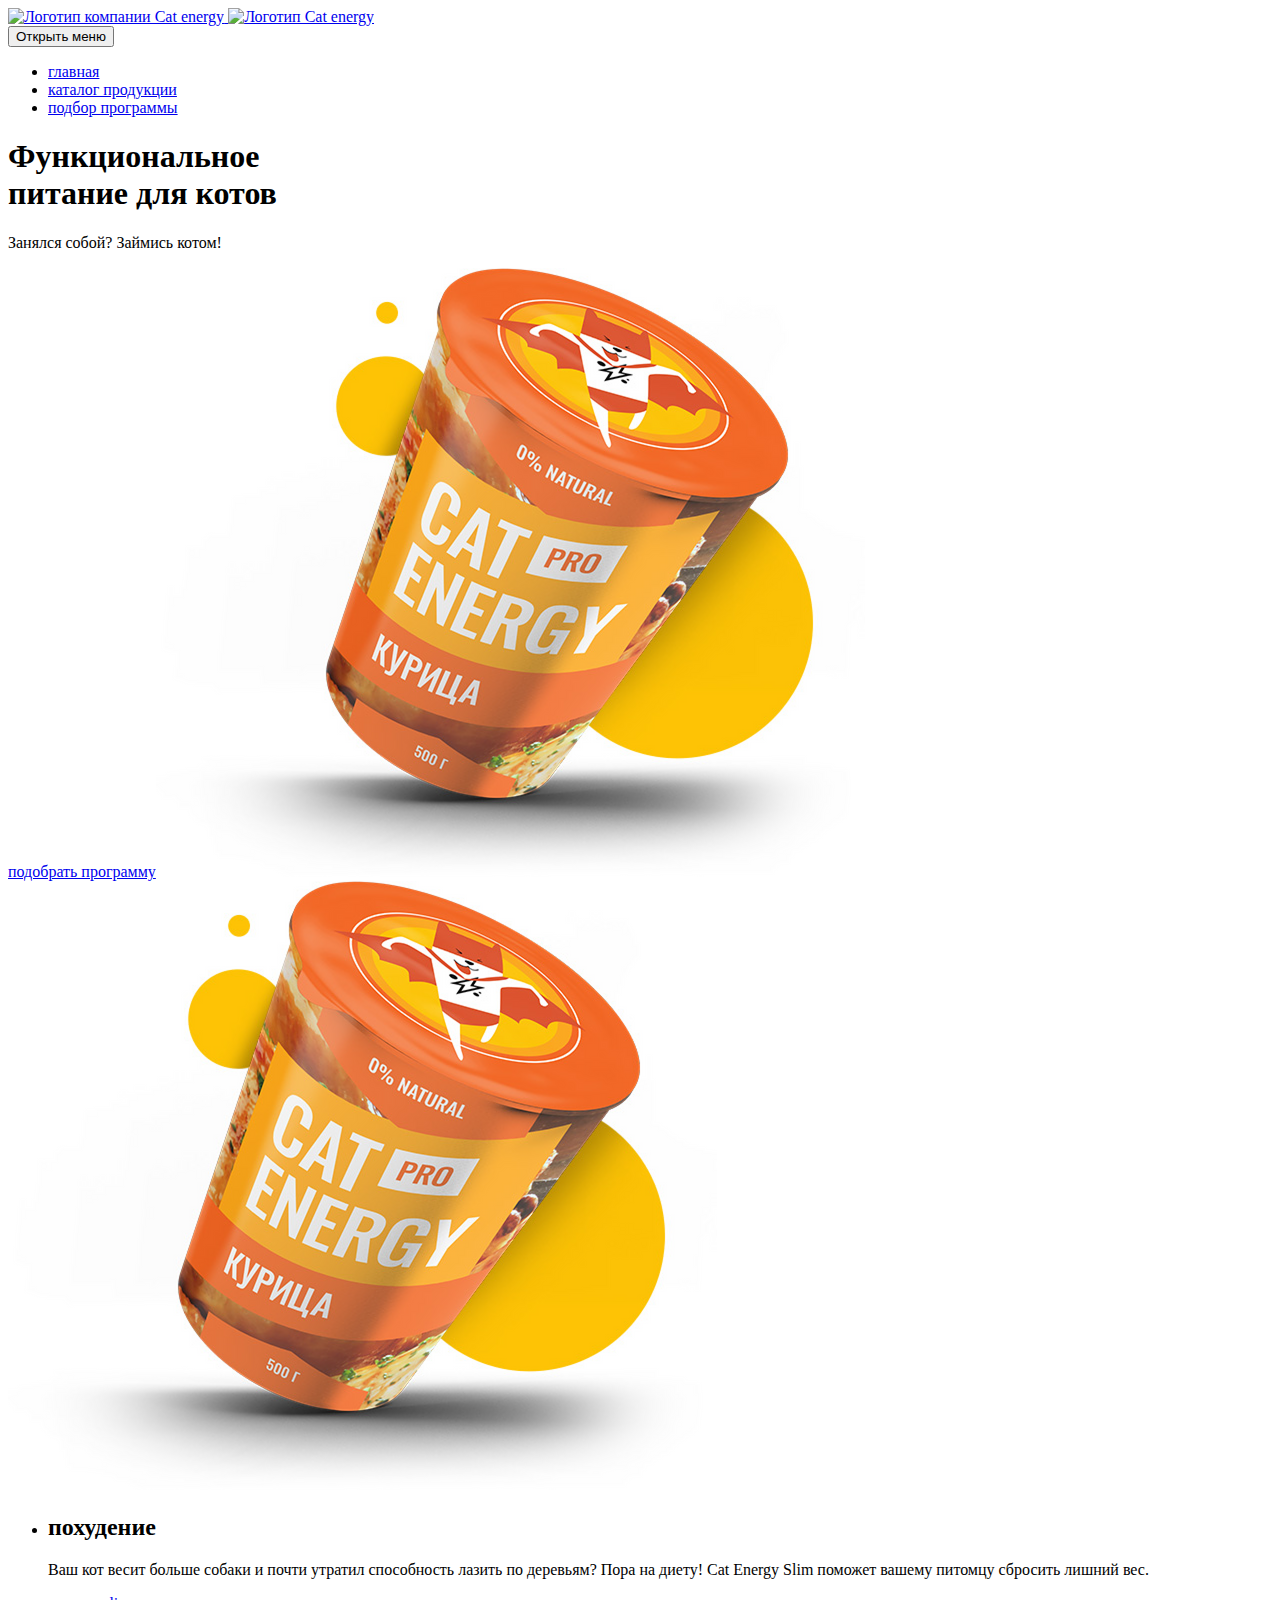
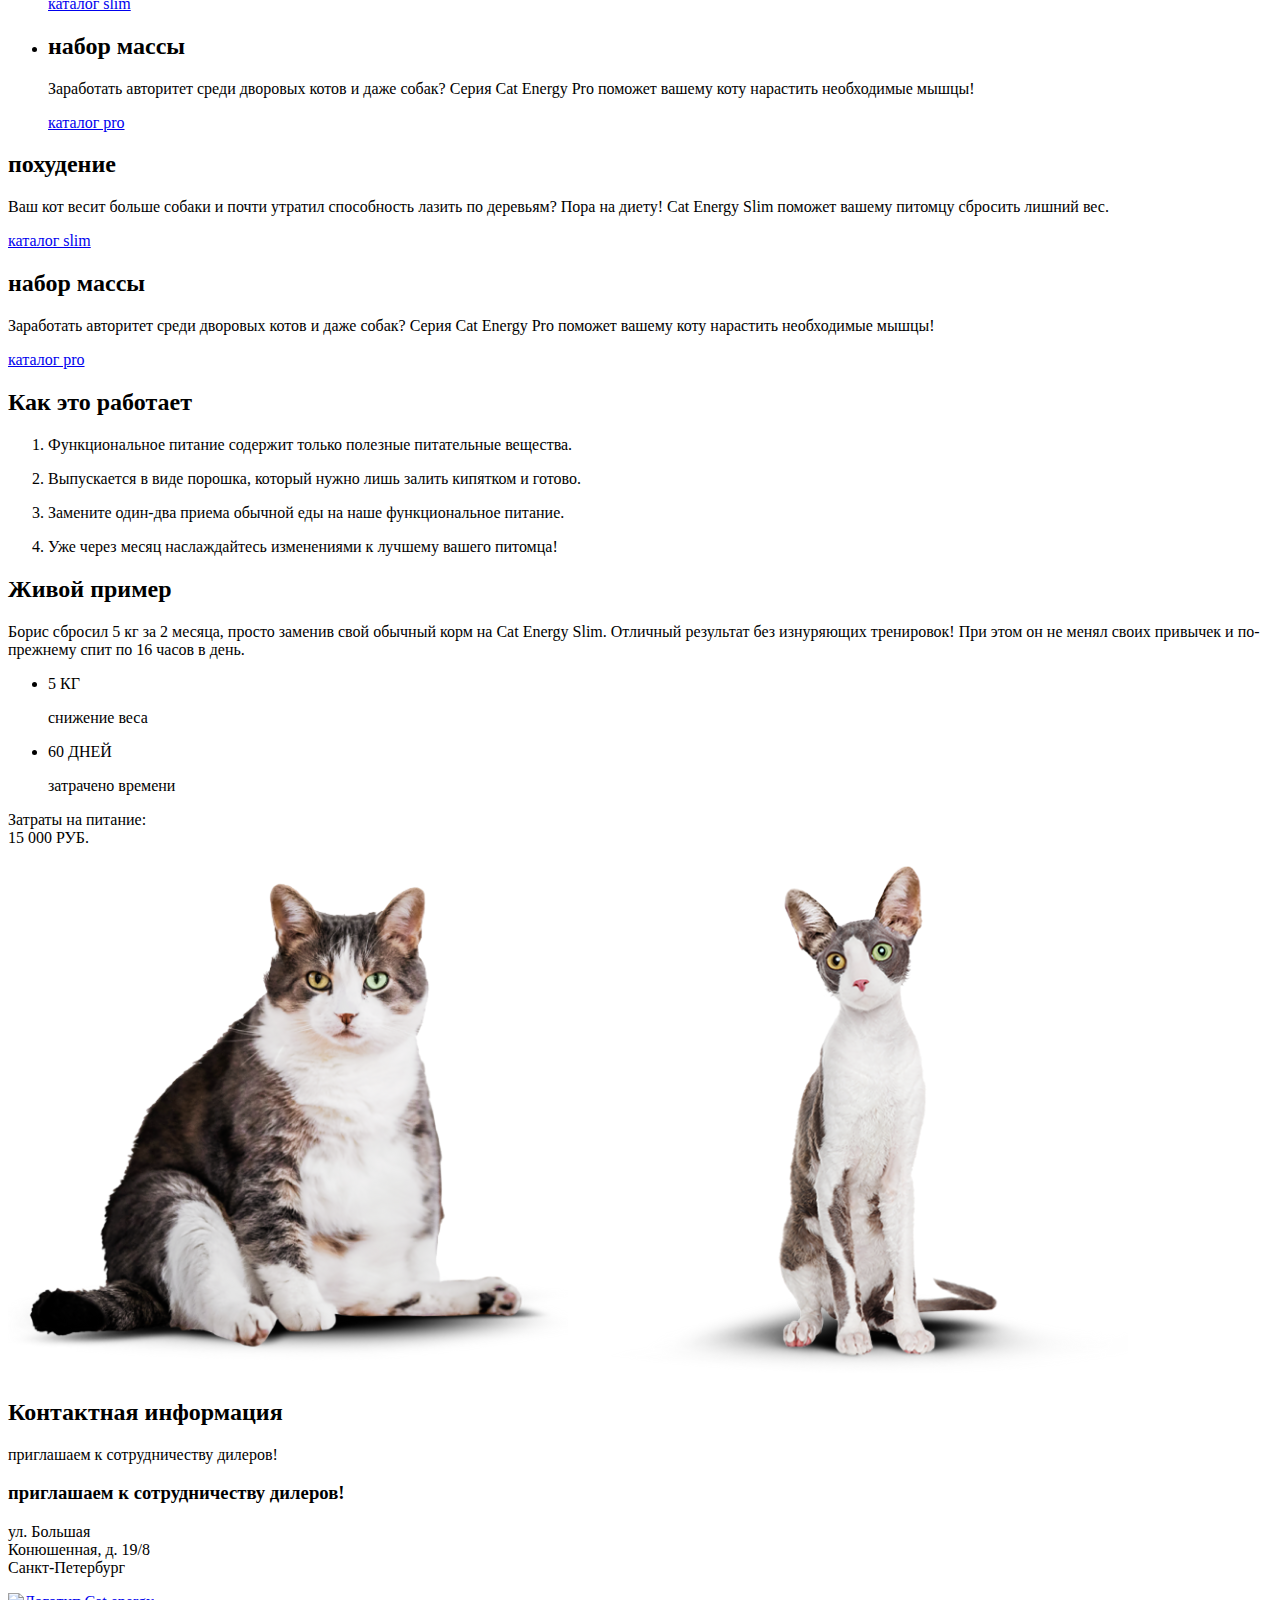
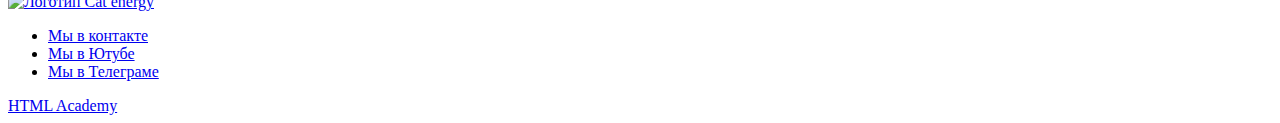
==== 3/index.html @ f0e19287 "Deploying to gh-pages from @ htmlacademy-adaptive/2425669-cat-energy-31@d6be0e3289ec68079226e17728bd" ====
<!DOCTYPE html><html class="page" lang="ru"><head><meta charset="UTF-8"><title>Cat energy</title><meta name="viewport" content="width=device-width,initial-scale=1"><link rel="stylesheet" href="styles/styles.css"><link rel="icon" href="favicon.ico"><!-- 32×32 --><link rel="icon" href="favicons/favicon.svg" type="image/svg+xml"><link rel="apple-touch-icon" href="favicons/apple.png"><!-- 180×180 --><link rel="manifest" href="manifest.webmanifest"><script src="scripts/index.js" defer="defer"></script></head><body class="page__body"><header class="main-header"><div class="main-logo"><a class="main-logo__link" href="index.html"><img class="main-logo__image" src="images/logo-mobile.svg" width="33" height="38" alt="Логотип компании Cat energy"> <img class="main-logo__name" src="images/logo-2.svg" width="101" height="18" alt="Логотип Cat energy"></a></div><nav class="main-nav"><button class="main-nav__toggle" type="button"><span class="visually-hidden">Открыть меню</span></button><div class="main-nav__wrapper"><ul class="main-nav__list site-list"><li class="site-list__item site-list__item--current"><a class="site-list__link site-list__link--current" href="#">главная</a></li><li class="site-list__item"><a class="site-list__link" href="catalog.html">каталог продукции</a></li><li class="site-list__item"><a class="site-list__link" href="#">подбор программы</a></li></ul></div></nav></header><main class="main-container"><section class="more"><div class="more-wrapper"><h1 class="more-wrapper__name">Функциональное<br>питание для котов</h1><p class="more-wrapper__intro">Занялся собой? Займись котом!</p><a class="more-wrapper__link-button button" href="#">подобрать программу</a><picture><source width="552" height="499" type="image/png" media="(min-width: 1440px)" srcset="images/index-can-desktop@1x.png, images/index-can-desktop@2x.png 2x"><source width="709" height="609" type="image/png" media="(min-width: 768px)" srcset="images/index-can-tablet@1x.png, images/index-can-tablet@2x.png 2x"><img class="more__images" src="images/index-can-mobile@1x.png" srcset="images/index-can-mobile@2x.png" width="280" height="270" alt="Оранжевая банка с курицей Cat energy pro"></picture><picture><source width="552" height="499" type="image/png" media="(min-width: 1440px)" srcset="images/index-can-desktop-2x@1x.png, images/index-can-desktop-2x@2x.png 2x"><source width="709" height="609" type="image/png" media="(min-width: 768px)" srcset="images/index-can-tablet-2x@1x.png, images/index-can-tablet-2x@2x.png 2x"><img class="more__images" src="images/index-can-mobile-2x@1x.png" srcset="images/index-can-mobile-2x@2x.png" width="280" height="270" alt="Оранжевая банка с курицей Cat energy pro"></picture></div></section><section class="preview"><div class="preview__wrapper"><ul class="preview__list"><li class="preview__item"><h2 class="preview__title preview__title--weight-loss">похудение</h2><p class="preview__text">Ваш кот весит больше собаки и почти утратил способность лазить по деревьям? Пора на диету! Cat Energy Slim поможет вашему питомцу сбросить лишний вес.</p><a class="preview__link" href="catalog.html">каталог slim</a></li><li class="preview__item"><h2 class="preview__title preview__title--weight-gain">набор массы</h2><p class="preview__text">Заработать авторитет среди дворовых котов и даже собак? Серия Cat Energy Pro поможет вашему коту нарастить необходимые мышцы!</p><a class="preview__link" href="catalog.html">каталог pro</a></li></ul></div><h2 class="preview__title preview__title--weight-loss">похудение</h2><p class="preview__text">Ваш кот весит больше собаки и почти утратил способность лазить по деревьям? Пора на диету! Cat Energy Slim поможет вашему питомцу сбросить лишний вес.</p><a class="preview__link" href="catalog.html">каталог slim</a></section><section class="preview"><h2 class="preview__title preview__title--weight-gain">набор массы</h2><p class="preview__text">Заработать авторитет среди дворовых котов и даже собак? Серия Cat Energy Pro поможет вашему коту нарастить необходимые мышцы!</p><a class="preview__link" href="catalog.html">каталог pro</a></section><section class="advantages"><div class="advantages__wrapper"><h2 class="advantages__title">Как это работает</h2><ol class="advantages__list"><li class="advantages__item advantages__item-one"><p class="advantages__text">Функциональное питание содержит только полезные питательные вещества.</p></li><li class="advantages__item advantages__item-two"><p class="advantages__text">Выпускается в виде порошка, который нужно лишь залить кипятком и готово.</p></li><li class="advantages__item advantages__item-free"><p class="advantages__text">Замените один-два приема обычной еды на наше функциональное питание.</p></li><li class="advantages__item advantages__item-for"><p class="advantages__text">Уже через месяц наслаждайтесь изменениями к лучшему вашего питомца!</p></li></ol></div></section><section class="stats"><div class="stats__wrapper"><h2 class="stats__feedback">Живой пример</h2><p class="stats__statistics">Борис сбросил 5 кг за 2 месяца, просто заменив свой обычный корм на Cat Energy Slim. Отличный результат без изнуряющих тренировок! При этом он не менял своих привычек и по-прежнему спит по 16 часов в день.</p><div class="stats__item"><ul class="stats__list"><li class="stats__item"><p class="stats__number">5 КГ</p><p class="stats__description">снижение веса</p></li><li class="stats__item"><p class="stats__number">60 ДНЕЙ</p><p class="stats__description">затрачено времени</p></li></ul><p class="stats__total-cost">Затраты на питание:<br>15 000 РУБ.</p></div></div><div class="slider"><picture><source width="560" height="512" type="image/png" media="(min-width: 768px)" srcset="images/viewport-tablet-before@1x.png, viewport-tablet-before@2x.png 2x"><img class="slider__foto-before" src="images/viewport-mobile-before@1x.png" srcset="images/viewport-mobile-before@2x.png" width="280" height="256" alt="Кот Борис До похудения"></picture><picture><source width="560" height="512" type="image/png" media="(min-width: 768px)" srcset="images/viewport-tablet-after@1x.png, viewport-tablet-after@2x.png 2x"><img class="slider__foto-after" src="images/viewport-mobile-after@1x.png" srcset="images/viewport-mobile-after@2x.png" width="280" height="256" alt="Кот Борис После похудения"></picture></div></section><section class="adress"><div class="adress-wrapper"><h2 class="visually-hidden">Контактная информация</h2><p class="adress-wrapper__slogan">приглашаем к сотрудничеству дилеров!</p><h3 class="adress-wrapper__slogan">приглашаем к сотрудничеству дилеров!</h3><p class="adress-wrapper__text">ул. Большая<br>Конюшенная, д. 19/8<br>Санкт-Петербург</p><div class="map"></div></div></section></main><footer class="main-footer"><div class="main-logo"><a class="main-logo__link" href="index.html"><img class="main-logo__name" src="images/logo-2.svg" width="101" height="18" alt="Логотип Cat energy"></a></div><div class="main-footer__social"><ul class="social"><li class="social__item"><a class="social__link social__link--vk" href="#"><span class="visually-hidden">Мы в контакте</span></a></li><li class="social__item"><a class="social__link social__link--yuotube" href="#"><span class="visually-hidden">Мы в Ютубе</span></a></li><li class="social__item"><a class="social__link social__link--telegram" href="#"><span class="visually-hidden">Мы в Телеграме</span></a></li></ul></div><div class="main-footer__copyright copyright"><a class="copyright__link" href="https://htmlacademy.ru/intensive/adaptive">HTML Academy</a></div></footer></body></html>
---- 3/styles/styles.css ----
.header{color:#fff;background-color:#639;padding:10px 15px}
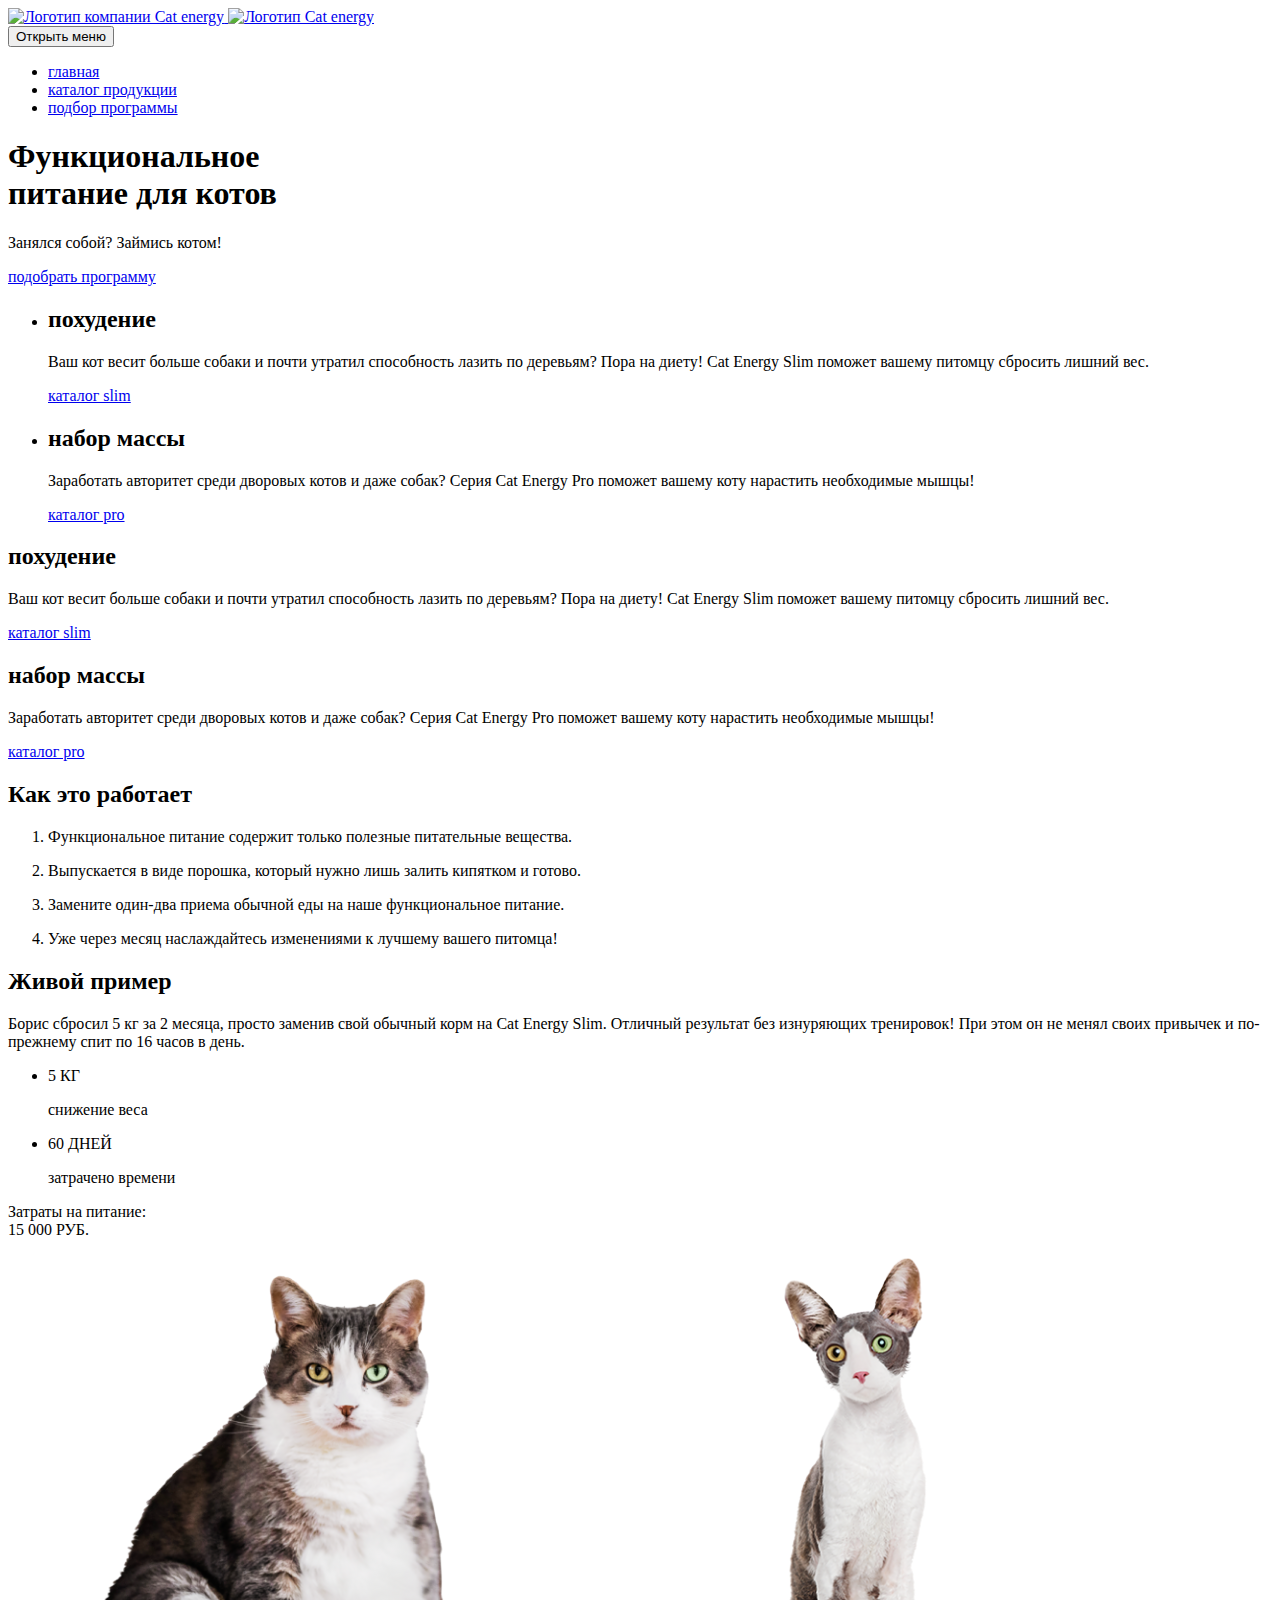
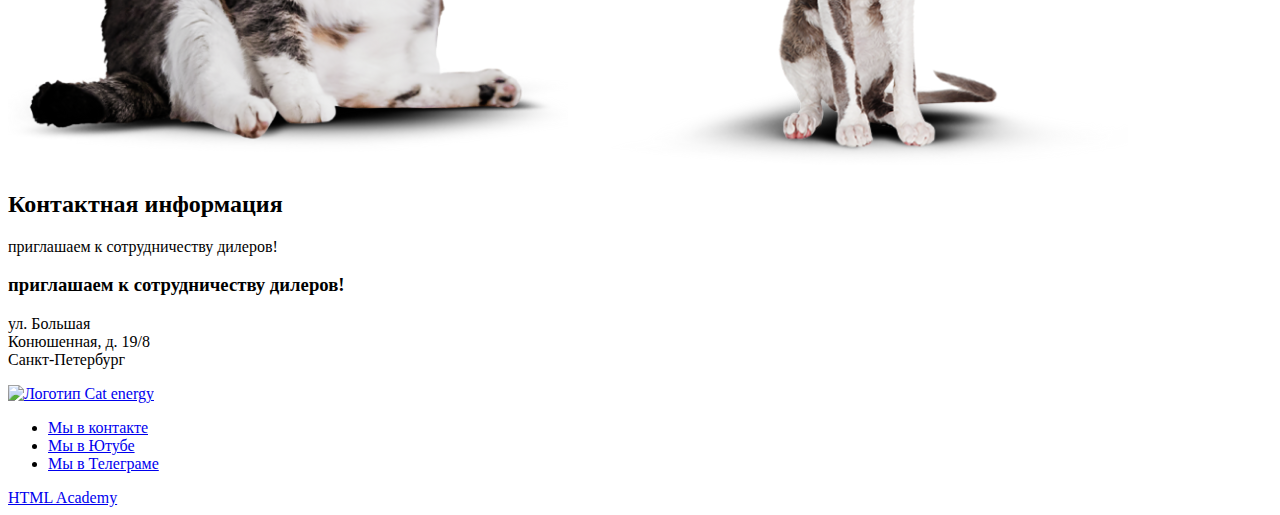
==== commit 296e9abc: "Deploying to gh-pages from @ htmlacademy-adaptive/2425669-cat-energy-31@d6be0e3289ec68079226e17728bd" ====
--- a/3/index.html
+++ b/3/index.html
@@ -1 +1 @@
-<!DOCTYPE html><html class="page" lang="ru"><head><meta charset="UTF-8"><title>Cat energy</title><meta name="viewport" content="width=device-width,initial-scale=1"><link rel="stylesheet" href="styles/styles.css"><link rel="icon" href="favicon.ico"><!-- 32×32 --><link rel="icon" href="favicons/favicon.svg" type="image/svg+xml"><link rel="apple-touch-icon" href="favicons/apple.png"><!-- 180×180 --><link rel="manifest" href="manifest.webmanifest"><script src="scripts/index.js" defer="defer"></script></head><body class="page__body"><header class="main-header"><div class="main-logo"><a class="main-logo__link" href="index.html"><img class="main-logo__image" src="images/logo-mobile.svg" width="33" height="38" alt="Логотип компании Cat energy"> <img class="main-logo__name" src="images/logo-2.svg" width="101" height="18" alt="Логотип Cat energy"></a></div><nav class="main-nav"><button class="main-nav__toggle" type="button"><span class="visually-hidden">Открыть меню</span></button><div class="main-nav__wrapper"><ul class="main-nav__list site-list"><li class="site-list__item site-list__item--current"><a class="site-list__link site-list__link--current" href="#">главная</a></li><li class="site-list__item"><a class="site-list__link" href="catalog.html">каталог продукции</a></li><li class="site-list__item"><a class="site-list__link" href="#">подбор программы</a></li></ul></div></nav></header><main class="main-container"><section class="more"><div class="more-wrapper"><h1 class="more-wrapper__name">Функциональное<br>питание для котов</h1><p class="more-wrapper__intro">Занялся собой? Займись котом!</p><a class="more-wrapper__link-button button" href="#">подобрать программу</a><picture><source width="552" height="499" type="image/png" media="(min-width: 1440px)" srcset="images/index-can-desktop@1x.png, images/index-can-desktop@2x.png 2x"><source width="709" height="609" type="image/png" media="(min-width: 768px)" srcset="images/index-can-tablet@1x.png, images/index-can-tablet@2x.png 2x"><img class="more__images" src="images/index-can-mobile@1x.png" srcset="images/index-can-mobile@2x.png" width="280" height="270" alt="Оранжевая банка с курицей Cat energy pro"></picture><picture><source width="552" height="499" type="image/png" media="(min-width: 1440px)" srcset="images/index-can-desktop-2x@1x.png, images/index-can-desktop-2x@2x.png 2x"><source width="709" height="609" type="image/png" media="(min-width: 768px)" srcset="images/index-can-tablet-2x@1x.png, images/index-can-tablet-2x@2x.png 2x"><img class="more__images" src="images/index-can-mobile-2x@1x.png" srcset="images/index-can-mobile-2x@2x.png" width="280" height="270" alt="Оранжевая банка с курицей Cat energy pro"></picture></div></section><section class="preview"><div class="preview__wrapper"><ul class="preview__list"><li class="preview__item"><h2 class="preview__title preview__title--weight-loss">похудение</h2><p class="preview__text">Ваш кот весит больше собаки и почти утратил способность лазить по деревьям? Пора на диету! Cat Energy Slim поможет вашему питомцу сбросить лишний вес.</p><a class="preview__link" href="catalog.html">каталог slim</a></li><li class="preview__item"><h2 class="preview__title preview__title--weight-gain">набор массы</h2><p class="preview__text">Заработать авторитет среди дворовых котов и даже собак? Серия Cat Energy Pro поможет вашему коту нарастить необходимые мышцы!</p><a class="preview__link" href="catalog.html">каталог pro</a></li></ul></div><h2 class="preview__title preview__title--weight-loss">похудение</h2><p class="preview__text">Ваш кот весит больше собаки и почти утратил способность лазить по деревьям? Пора на диету! Cat Energy Slim поможет вашему питомцу сбросить лишний вес.</p><a class="preview__link" href="catalog.html">каталог slim</a></section><section class="preview"><h2 class="preview__title preview__title--weight-gain">набор массы</h2><p class="preview__text">Заработать авторитет среди дворовых котов и даже собак? Серия Cat Energy Pro поможет вашему коту нарастить необходимые мышцы!</p><a class="preview__link" href="catalog.html">каталог pro</a></section><section class="advantages"><div class="advantages__wrapper"><h2 class="advantages__title">Как это работает</h2><ol class="advantages__list"><li class="advantages__item advantages__item-one"><p class="advantages__text">Функциональное питание содержит только полезные питательные вещества.</p></li><li class="advantages__item advantages__item-two"><p class="advantages__text">Выпускается в виде порошка, который нужно лишь залить кипятком и готово.</p></li><li class="advantages__item advantages__item-free"><p class="advantages__text">Замените один-два приема обычной еды на наше функциональное питание.</p></li><li class="advantages__item advantages__item-for"><p class="advantages__text">Уже через месяц наслаждайтесь изменениями к лучшему вашего питомца!</p></li></ol></div></section><section class="stats"><div class="stats__wrapper"><h2 class="stats__feedback">Живой пример</h2><p class="stats__statistics">Борис сбросил 5 кг за 2 месяца, просто заменив свой обычный корм на Cat Energy Slim. Отличный результат без изнуряющих тренировок! При этом он не менял своих привычек и по-прежнему спит по 16 часов в день.</p><div class="stats__item"><ul class="stats__list"><li class="stats__item"><p class="stats__number">5 КГ</p><p class="stats__description">снижение веса</p></li><li class="stats__item"><p class="stats__number">60 ДНЕЙ</p><p class="stats__description">затрачено времени</p></li></ul><p class="stats__total-cost">Затраты на питание:<br>15 000 РУБ.</p></div></div><div class="slider"><picture><source width="560" height="512" type="image/png" media="(min-width: 768px)" srcset="images/viewport-tablet-before@1x.png, viewport-tablet-before@2x.png 2x"><img class="slider__foto-before" src="images/viewport-mobile-before@1x.png" srcset="images/viewport-mobile-before@2x.png" width="280" height="256" alt="Кот Борис До похудения"></picture><picture><source width="560" height="512" type="image/png" media="(min-width: 768px)" srcset="images/viewport-tablet-after@1x.png, viewport-tablet-after@2x.png 2x"><img class="slider__foto-after" src="images/viewport-mobile-after@1x.png" srcset="images/viewport-mobile-after@2x.png" width="280" height="256" alt="Кот Борис После похудения"></picture></div></section><section class="adress"><div class="adress-wrapper"><h2 class="visually-hidden">Контактная информация</h2><p class="adress-wrapper__slogan">приглашаем к сотрудничеству дилеров!</p><h3 class="adress-wrapper__slogan">приглашаем к сотрудничеству дилеров!</h3><p class="adress-wrapper__text">ул. Большая<br>Конюшенная, д. 19/8<br>Санкт-Петербург</p><div class="map"></div></div></section></main><footer class="main-footer"><div class="main-logo"><a class="main-logo__link" href="index.html"><img class="main-logo__name" src="images/logo-2.svg" width="101" height="18" alt="Логотип Cat energy"></a></div><div class="main-footer__social"><ul class="social"><li class="social__item"><a class="social__link social__link--vk" href="#"><span class="visually-hidden">Мы в контакте</span></a></li><li class="social__item"><a class="social__link social__link--yuotube" href="#"><span class="visually-hidden">Мы в Ютубе</span></a></li><li class="social__item"><a class="social__link social__link--telegram" href="#"><span class="visually-hidden">Мы в Телеграме</span></a></li></ul></div><div class="main-footer__copyright copyright"><a class="copyright__link" href="https://htmlacademy.ru/intensive/adaptive">HTML Academy</a></div></footer></body></html>+<!DOCTYPE html><html class="page" lang="ru"><head><meta charset="UTF-8"><title>Cat energy</title><meta name="viewport" content="width=device-width,initial-scale=1"><link rel="stylesheet" href="styles/styles.css"><link rel="icon" href="favicon.ico"><!-- 32×32 --><link rel="icon" href="favicons/favicon.svg" type="image/svg+xml"><link rel="apple-touch-icon" href="favicons/apple.png"><!-- 180×180 --><link rel="manifest" href="manifest.webmanifest"><script src="scripts/index.js" defer="defer"></script></head><body class="page__body"><header class="main-header"><div class="main-logo"><a class="main-logo__link" href="index.html"><img class="main-logo__image" src="images/logo-mobile.svg" width="33" height="38" alt="Логотип компании Cat energy"> <img class="main-logo__name" src="images/logo-2.svg" width="101" height="18" alt="Логотип Cat energy"></a></div><nav class="main-nav"><button class="main-nav__toggle" type="button"><span class="visually-hidden">Открыть меню</span></button><div class="main-nav__wrapper"><ul class="main-nav__list site-list"><li class="site-list__item site-list__item--current"><a class="site-list__link site-list__link--current" href="#">главная</a></li><li class="site-list__item"><a class="site-list__link" href="catalog.html">каталог продукции</a></li><li class="site-list__item"><a class="site-list__link" href="#">подбор программы</a></li></ul></div></nav></header><main class="main-container"><section class="more"><div class="more-wrapper"><h1 class="more-wrapper__name">Функциональное<br>питание для котов</h1><p class="more-wrapper__intro">Занялся собой? Займись котом!</p><a class="more-wrapper__link-button button" href="#">подобрать программу</a></div></section><section class="preview"><div class="preview__wrapper"><ul class="preview__list"><li class="preview__item"><h2 class="preview__title preview__title--weight-loss">похудение</h2><p class="preview__text">Ваш кот весит больше собаки и почти утратил способность лазить по деревьям? Пора на диету! Cat Energy Slim поможет вашему питомцу сбросить лишний вес.</p><a class="preview__link" href="catalog.html">каталог slim</a></li><li class="preview__item"><h2 class="preview__title preview__title--weight-gain">набор массы</h2><p class="preview__text">Заработать авторитет среди дворовых котов и даже собак? Серия Cat Energy Pro поможет вашему коту нарастить необходимые мышцы!</p><a class="preview__link" href="catalog.html">каталог pro</a></li></ul></div><h2 class="preview__title preview__title--weight-loss">похудение</h2><p class="preview__text">Ваш кот весит больше собаки и почти утратил способность лазить по деревьям? Пора на диету! Cat Energy Slim поможет вашему питомцу сбросить лишний вес.</p><a class="preview__link" href="catalog.html">каталог slim</a></section><section class="preview"><h2 class="preview__title preview__title--weight-gain">набор массы</h2><p class="preview__text">Заработать авторитет среди дворовых котов и даже собак? Серия Cat Energy Pro поможет вашему коту нарастить необходимые мышцы!</p><a class="preview__link" href="catalog.html">каталог pro</a></section><section class="advantages"><div class="advantages__wrapper"><h2 class="advantages__title">Как это работает</h2><ol class="advantages__list"><li class="advantages__item advantages__item-one"><p class="advantages__text">Функциональное питание содержит только полезные питательные вещества.</p></li><li class="advantages__item advantages__item-two"><p class="advantages__text">Выпускается в виде порошка, который нужно лишь залить кипятком и готово.</p></li><li class="advantages__item advantages__item-free"><p class="advantages__text">Замените один-два приема обычной еды на наше функциональное питание.</p></li><li class="advantages__item advantages__item-for"><p class="advantages__text">Уже через месяц наслаждайтесь изменениями к лучшему вашего питомца!</p></li></ol></div></section><section class="stats"><div class="stats__wrapper"><h2 class="stats__feedback">Живой пример</h2><p class="stats__statistics">Борис сбросил 5 кг за 2 месяца, просто заменив свой обычный корм на Cat Energy Slim. Отличный результат без изнуряющих тренировок! При этом он не менял своих привычек и по-прежнему спит по 16 часов в день.</p><div class="stats__item"><ul class="stats__list"><li class="stats__item"><p class="stats__number">5 КГ</p><p class="stats__description">снижение веса</p></li><li class="stats__item"><p class="stats__number">60 ДНЕЙ</p><p class="stats__description">затрачено времени</p></li></ul><p class="stats__total-cost">Затраты на питание:<br>15 000 РУБ.</p></div></div><div class="slider"><picture><source width="560" height="512" type="image/png" media="(min-width: 768px)" srcset="images/viewport-tablet-before@1x.png, viewport-tablet-before@2x.png 2x"><img class="slider__foto-before" src="images/viewport-mobile-before@1x.png" srcset="images/viewport-mobile-before@2x.png" width="280" height="256" alt="Кот Борис До похудения"></picture><picture><source width="560" height="512" type="image/png" media="(min-width: 768px)" srcset="images/viewport-tablet-after@1x.png, viewport-tablet-after@2x.png 2x"><img class="slider__foto-after" src="images/viewport-mobile-after@1x.png" srcset="images/viewport-mobile-after@2x.png" width="280" height="256" alt="Кот Борис После похудения"></picture></div></section><section class="adress"><div class="adress-wrapper"><h2 class="visually-hidden">Контактная информация</h2><p class="adress-wrapper__slogan">приглашаем к сотрудничеству дилеров!</p><h3 class="adress-wrapper__slogan">приглашаем к сотрудничеству дилеров!</h3><p class="adress-wrapper__text">ул. Большая<br>Конюшенная, д. 19/8<br>Санкт-Петербург</p><div class="map"></div></div></section></main><footer class="main-footer"><div class="main-logo"><a class="main-logo__link" href="index.html"><img class="main-logo__name" src="images/logo-2.svg" width="101" height="18" alt="Логотип Cat energy"></a></div><div class="main-footer__social"><ul class="social"><li class="social__item"><a class="social__link social__link--vk" href="#"><span class="visually-hidden">Мы в контакте</span></a></li><li class="social__item"><a class="social__link social__link--yuotube" href="#"><span class="visually-hidden">Мы в Ютубе</span></a></li><li class="social__item"><a class="social__link social__link--telegram" href="#"><span class="visually-hidden">Мы в Телеграме</span></a></li></ul></div><div class="main-footer__copyright copyright"><a class="copyright__link" href="https://htmlacademy.ru/intensive/adaptive">HTML Academy</a></div></footer></body></html>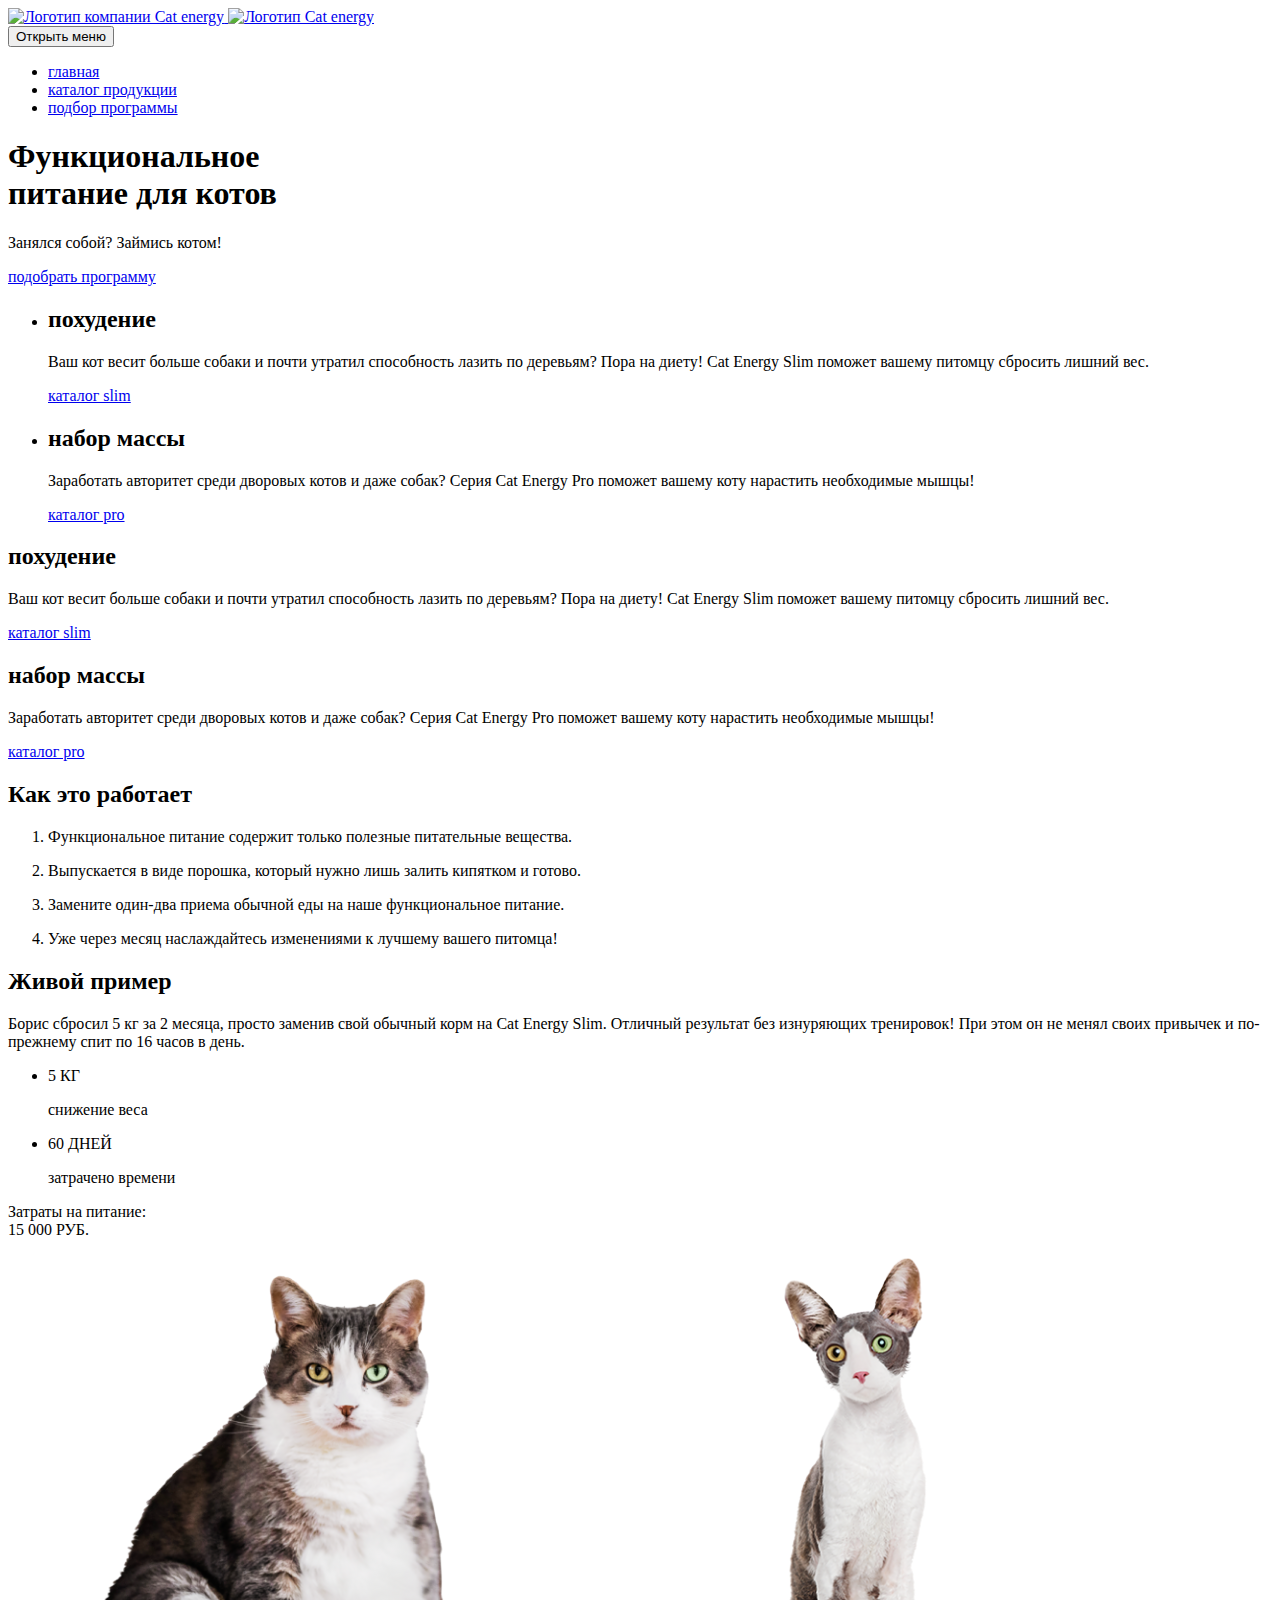
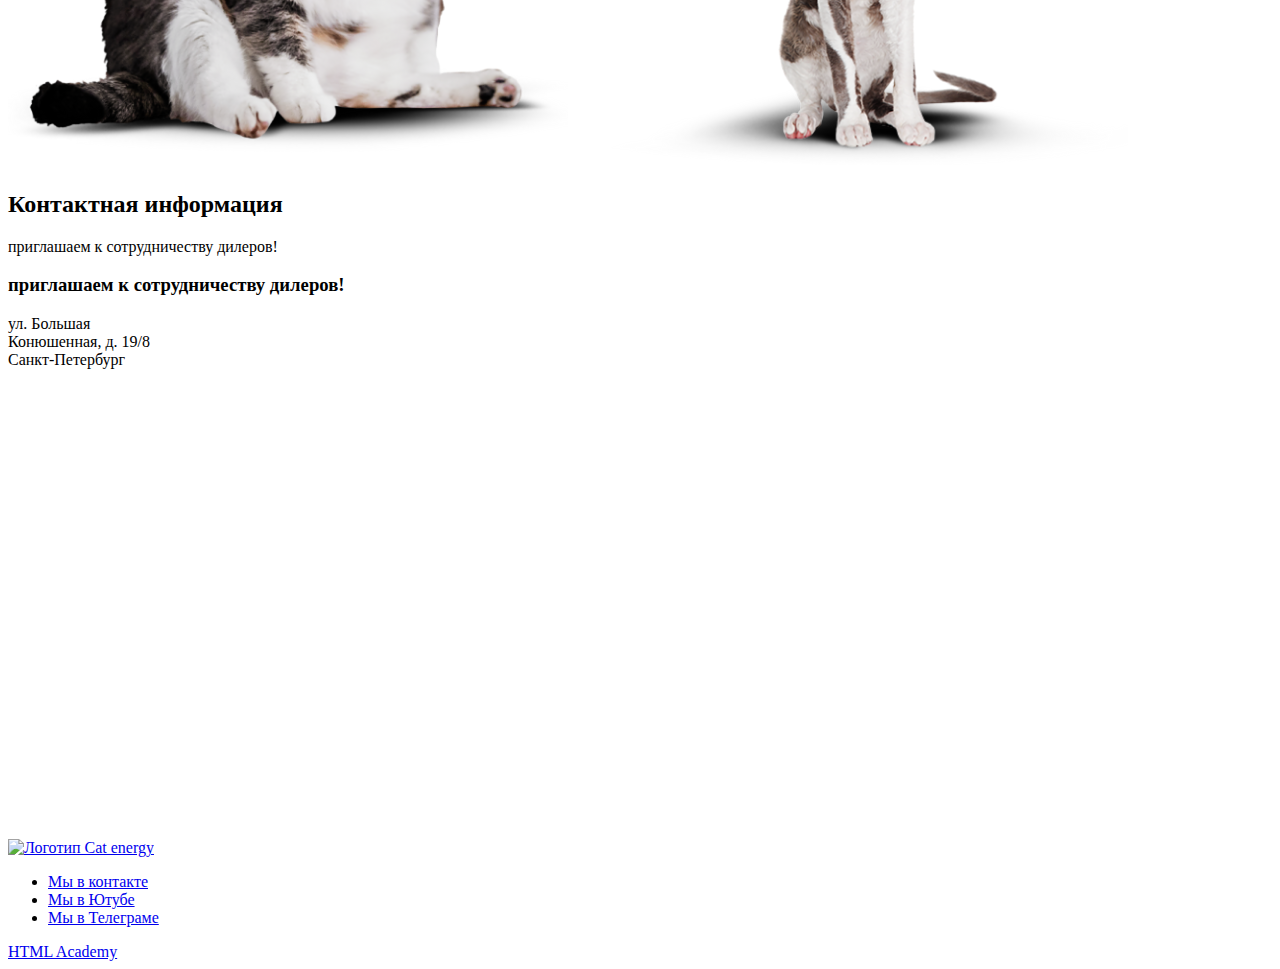
==== commit 6f30c920: "Deploying to gh-pages from @ htmlacademy-adaptive/2425669-cat-energy-31@d6be0e3289ec68079226e17728bd" ====
--- a/3/index.html
+++ b/3/index.html
@@ -1 +1 @@
-<!DOCTYPE html><html class="page" lang="ru"><head><meta charset="UTF-8"><title>Cat energy</title><meta name="viewport" content="width=device-width,initial-scale=1"><link rel="stylesheet" href="styles/styles.css"><link rel="icon" href="favicon.ico"><!-- 32×32 --><link rel="icon" href="favicons/favicon.svg" type="image/svg+xml"><link rel="apple-touch-icon" href="favicons/apple.png"><!-- 180×180 --><link rel="manifest" href="manifest.webmanifest"><script src="scripts/index.js" defer="defer"></script></head><body class="page__body"><header class="main-header"><div class="main-logo"><a class="main-logo__link" href="index.html"><img class="main-logo__image" src="images/logo-mobile.svg" width="33" height="38" alt="Логотип компании Cat energy"> <img class="main-logo__name" src="images/logo-2.svg" width="101" height="18" alt="Логотип Cat energy"></a></div><nav class="main-nav"><button class="main-nav__toggle" type="button"><span class="visually-hidden">Открыть меню</span></button><div class="main-nav__wrapper"><ul class="main-nav__list site-list"><li class="site-list__item site-list__item--current"><a class="site-list__link site-list__link--current" href="#">главная</a></li><li class="site-list__item"><a class="site-list__link" href="catalog.html">каталог продукции</a></li><li class="site-list__item"><a class="site-list__link" href="#">подбор программы</a></li></ul></div></nav></header><main class="main-container"><section class="more"><div class="more-wrapper"><h1 class="more-wrapper__name">Функциональное<br>питание для котов</h1><p class="more-wrapper__intro">Занялся собой? Займись котом!</p><a class="more-wrapper__link-button button" href="#">подобрать программу</a></div></section><section class="preview"><div class="preview__wrapper"><ul class="preview__list"><li class="preview__item"><h2 class="preview__title preview__title--weight-loss">похудение</h2><p class="preview__text">Ваш кот весит больше собаки и почти утратил способность лазить по деревьям? Пора на диету! Cat Energy Slim поможет вашему питомцу сбросить лишний вес.</p><a class="preview__link" href="catalog.html">каталог slim</a></li><li class="preview__item"><h2 class="preview__title preview__title--weight-gain">набор массы</h2><p class="preview__text">Заработать авторитет среди дворовых котов и даже собак? Серия Cat Energy Pro поможет вашему коту нарастить необходимые мышцы!</p><a class="preview__link" href="catalog.html">каталог pro</a></li></ul></div><h2 class="preview__title preview__title--weight-loss">похудение</h2><p class="preview__text">Ваш кот весит больше собаки и почти утратил способность лазить по деревьям? Пора на диету! Cat Energy Slim поможет вашему питомцу сбросить лишний вес.</p><a class="preview__link" href="catalog.html">каталог slim</a></section><section class="preview"><h2 class="preview__title preview__title--weight-gain">набор массы</h2><p class="preview__text">Заработать авторитет среди дворовых котов и даже собак? Серия Cat Energy Pro поможет вашему коту нарастить необходимые мышцы!</p><a class="preview__link" href="catalog.html">каталог pro</a></section><section class="advantages"><div class="advantages__wrapper"><h2 class="advantages__title">Как это работает</h2><ol class="advantages__list"><li class="advantages__item advantages__item-one"><p class="advantages__text">Функциональное питание содержит только полезные питательные вещества.</p></li><li class="advantages__item advantages__item-two"><p class="advantages__text">Выпускается в виде порошка, который нужно лишь залить кипятком и готово.</p></li><li class="advantages__item advantages__item-free"><p class="advantages__text">Замените один-два приема обычной еды на наше функциональное питание.</p></li><li class="advantages__item advantages__item-for"><p class="advantages__text">Уже через месяц наслаждайтесь изменениями к лучшему вашего питомца!</p></li></ol></div></section><section class="stats"><div class="stats__wrapper"><h2 class="stats__feedback">Живой пример</h2><p class="stats__statistics">Борис сбросил 5 кг за 2 месяца, просто заменив свой обычный корм на Cat Energy Slim. Отличный результат без изнуряющих тренировок! При этом он не менял своих привычек и по-прежнему спит по 16 часов в день.</p><div class="stats__item"><ul class="stats__list"><li class="stats__item"><p class="stats__number">5 КГ</p><p class="stats__description">снижение веса</p></li><li class="stats__item"><p class="stats__number">60 ДНЕЙ</p><p class="stats__description">затрачено времени</p></li></ul><p class="stats__total-cost">Затраты на питание:<br>15 000 РУБ.</p></div></div><div class="slider"><picture><source width="560" height="512" type="image/png" media="(min-width: 768px)" srcset="images/viewport-tablet-before@1x.png, viewport-tablet-before@2x.png 2x"><img class="slider__foto-before" src="images/viewport-mobile-before@1x.png" srcset="images/viewport-mobile-before@2x.png" width="280" height="256" alt="Кот Борис До похудения"></picture><picture><source width="560" height="512" type="image/png" media="(min-width: 768px)" srcset="images/viewport-tablet-after@1x.png, viewport-tablet-after@2x.png 2x"><img class="slider__foto-after" src="images/viewport-mobile-after@1x.png" srcset="images/viewport-mobile-after@2x.png" width="280" height="256" alt="Кот Борис После похудения"></picture></div></section><section class="adress"><div class="adress-wrapper"><h2 class="visually-hidden">Контактная информация</h2><p class="adress-wrapper__slogan">приглашаем к сотрудничеству дилеров!</p><h3 class="adress-wrapper__slogan">приглашаем к сотрудничеству дилеров!</h3><p class="adress-wrapper__text">ул. Большая<br>Конюшенная, д. 19/8<br>Санкт-Петербург</p><div class="map"></div></div></section></main><footer class="main-footer"><div class="main-logo"><a class="main-logo__link" href="index.html"><img class="main-logo__name" src="images/logo-2.svg" width="101" height="18" alt="Логотип Cat energy"></a></div><div class="main-footer__social"><ul class="social"><li class="social__item"><a class="social__link social__link--vk" href="#"><span class="visually-hidden">Мы в контакте</span></a></li><li class="social__item"><a class="social__link social__link--yuotube" href="#"><span class="visually-hidden">Мы в Ютубе</span></a></li><li class="social__item"><a class="social__link social__link--telegram" href="#"><span class="visually-hidden">Мы в Телеграме</span></a></li></ul></div><div class="main-footer__copyright copyright"><a class="copyright__link" href="https://htmlacademy.ru/intensive/adaptive">HTML Academy</a></div></footer></body></html>+<!DOCTYPE html><html class="page" lang="ru"><head><meta charset="UTF-8"><title>Cat energy</title><meta name="viewport" content="width=device-width,initial-scale=1"><link rel="stylesheet" href="styles/styles.css"><link rel="icon" href="favicon.ico"><!-- 32×32 --><link rel="icon" href="favicons/favicon.svg" type="image/svg+xml"><link rel="apple-touch-icon" href="favicons/apple.png"><!-- 180×180 --><link rel="manifest" href="manifest.webmanifest"><script src="scripts/index.js" defer="defer"></script></head><body class="page__body"><header class="main-header"><div class="main-logo"><a class="main-logo__link" href="index.html"><img class="main-logo__image" src="images/logo-mobile.svg" width="33" height="38" alt="Логотип компании Cat energy"> <img class="main-logo__name" src="images/logo-2.svg" width="101" height="18" alt="Логотип Cat energy"></a></div><nav class="main-nav"><button class="main-nav__toggle" type="button"><span class="visually-hidden">Открыть меню</span></button><div class="main-nav__wrapper"><ul class="main-nav__list site-list"><li class="site-list__item site-list__item--current"><a class="site-list__link site-list__link--current" href="#">главная</a></li><li class="site-list__item"><a class="site-list__link" href="catalog.html">каталог продукции</a></li><li class="site-list__item"><a class="site-list__link" href="#">подбор программы</a></li></ul></div></nav></header><main class="main-container"><section class="more"><div class="more-wrapper"><h1 class="more-wrapper__name">Функциональное<br>питание для котов</h1><p class="more-wrapper__intro">Занялся собой? Займись котом!</p><a class="more-wrapper__link-button button" href="#">подобрать программу</a></div></section><section class="preview"><div class="preview__wrapper"><ul class="preview__list"><li class="preview__item"><h2 class="preview__title preview__title--weight-loss">похудение</h2><p class="preview__text">Ваш кот весит больше собаки и почти утратил способность лазить по деревьям? Пора на диету! Cat Energy Slim поможет вашему питомцу сбросить лишний вес.</p><a class="preview__link" href="catalog.html">каталог slim</a></li><li class="preview__item"><h2 class="preview__title preview__title--weight-gain">набор массы</h2><p class="preview__text">Заработать авторитет среди дворовых котов и даже собак? Серия Cat Energy Pro поможет вашему коту нарастить необходимые мышцы!</p><a class="preview__link" href="catalog.html">каталог pro</a></li></ul></div><h2 class="preview__title preview__title--weight-loss">похудение</h2><p class="preview__text">Ваш кот весит больше собаки и почти утратил способность лазить по деревьям? Пора на диету! Cat Energy Slim поможет вашему питомцу сбросить лишний вес.</p><a class="preview__link" href="catalog.html">каталог slim</a></section><section class="preview"><h2 class="preview__title preview__title--weight-gain">набор массы</h2><p class="preview__text">Заработать авторитет среди дворовых котов и даже собак? Серия Cat Energy Pro поможет вашему коту нарастить необходимые мышцы!</p><a class="preview__link" href="catalog.html">каталог pro</a></section><section class="advantages"><div class="advantages__wrapper"><h2 class="advantages__title">Как это работает</h2><ol class="advantages__list"><li class="advantages__item advantages__item-one"><p class="advantages__text">Функциональное питание содержит только полезные питательные вещества.</p></li><li class="advantages__item advantages__item-two"><p class="advantages__text">Выпускается в виде порошка, который нужно лишь залить кипятком и готово.</p></li><li class="advantages__item advantages__item-free"><p class="advantages__text">Замените один-два приема обычной еды на наше функциональное питание.</p></li><li class="advantages__item advantages__item-for"><p class="advantages__text">Уже через месяц наслаждайтесь изменениями к лучшему вашего питомца!</p></li></ol></div></section><section class="stats"><div class="stats__wrapper"><h2 class="stats__feedback">Живой пример</h2><p class="stats__statistics">Борис сбросил 5 кг за 2 месяца, просто заменив свой обычный корм на Cat Energy Slim. Отличный результат без изнуряющих тренировок! При этом он не менял своих привычек и по-прежнему спит по 16 часов в день.</p><div class="stats__item"><ul class="stats__list"><li class="stats__item"><p class="stats__number">5 КГ</p><p class="stats__description">снижение веса</p></li><li class="stats__item"><p class="stats__number">60 ДНЕЙ</p><p class="stats__description">затрачено времени</p></li></ul><p class="stats__total-cost">Затраты на питание:<br>15 000 РУБ.</p></div></div><div class="slider"><picture><source width="560" height="512" type="image/png" media="(min-width: 768px)" srcset="images/viewport-tablet-before@1x.png, viewport-tablet-before@2x.png 2x"><img class="slider__foto-before" src="images/viewport-mobile-before@1x.png" srcset="images/viewport-mobile-before@2x.png" width="280" height="256" alt="Кот Борис До похудения"></picture><picture><source width="560" height="512" type="image/png" media="(min-width: 768px)" srcset="images/viewport-tablet-after@1x.png, viewport-tablet-after@2x.png 2x"><img class="slider__foto-after" src="images/viewport-mobile-after@1x.png" srcset="images/viewport-mobile-after@2x.png" width="280" height="256" alt="Кот Борис После похудения"></picture></div></section><section class="adress"><div class="adress-wrapper"><h2 class="visually-hidden">Контактная информация</h2><p class="adress-wrapper__slogan">приглашаем к сотрудничеству дилеров!</p><h3 class="adress-wrapper__slogan">приглашаем к сотрудничеству дилеров!</h3><p class="adress-wrapper__text">ул. Большая<br>Конюшенная, д. 19/8<br>Санкт-Петербург</p><div class="map"><iframe src="https://www.google.com/maps/embed?pb=!1m18!1m12!1m3!1d999.3018932694903!2d30.321759938974047!3d59.938716493728826!2m3!1f0!2f0!3f0!3m2!1i1024!2i768!4f13.1!3m3!1m2!1s0x4696310fca145cc1%3A0x42b32648d8238007!2z0JHQvtC70YzRiNCw0Y8g0JrQvtC90Y7RiNC10L3QvdCw0Y8g0YPQuy4sIDE5LzgsINCh0LDQvdC60YIt0J_QtdGC0LXRgNCx0YPRgNCzLCAxOTExODY!5e0!3m2!1sru!2sru!4v1712826306845!5m2!1sru!2sru" width="600" height="450" style="border:0;" allowfullscreen="" loading="lazy" referrerpolicy="no-referrer-when-downgrade"></iframe></div></div></section></main><footer class="main-footer"><div class="main-logo"><a class="main-logo__link" href="index.html"><img class="main-logo__name" src="images/logo-2.svg" width="101" height="18" alt="Логотип Cat energy"></a></div><div class="main-footer__social"><ul class="social"><li class="social__item"><a class="social__link social__link--vk" href="#"><span class="visually-hidden">Мы в контакте</span></a></li><li class="social__item"><a class="social__link social__link--yuotube" href="#"><span class="visually-hidden">Мы в Ютубе</span></a></li><li class="social__item"><a class="social__link social__link--telegram" href="#"><span class="visually-hidden">Мы в Телеграме</span></a></li></ul></div><div class="main-footer__copyright copyright"><a class="copyright__link" href="https://htmlacademy.ru/intensive/adaptive">HTML Academy</a></div></footer></body></html>